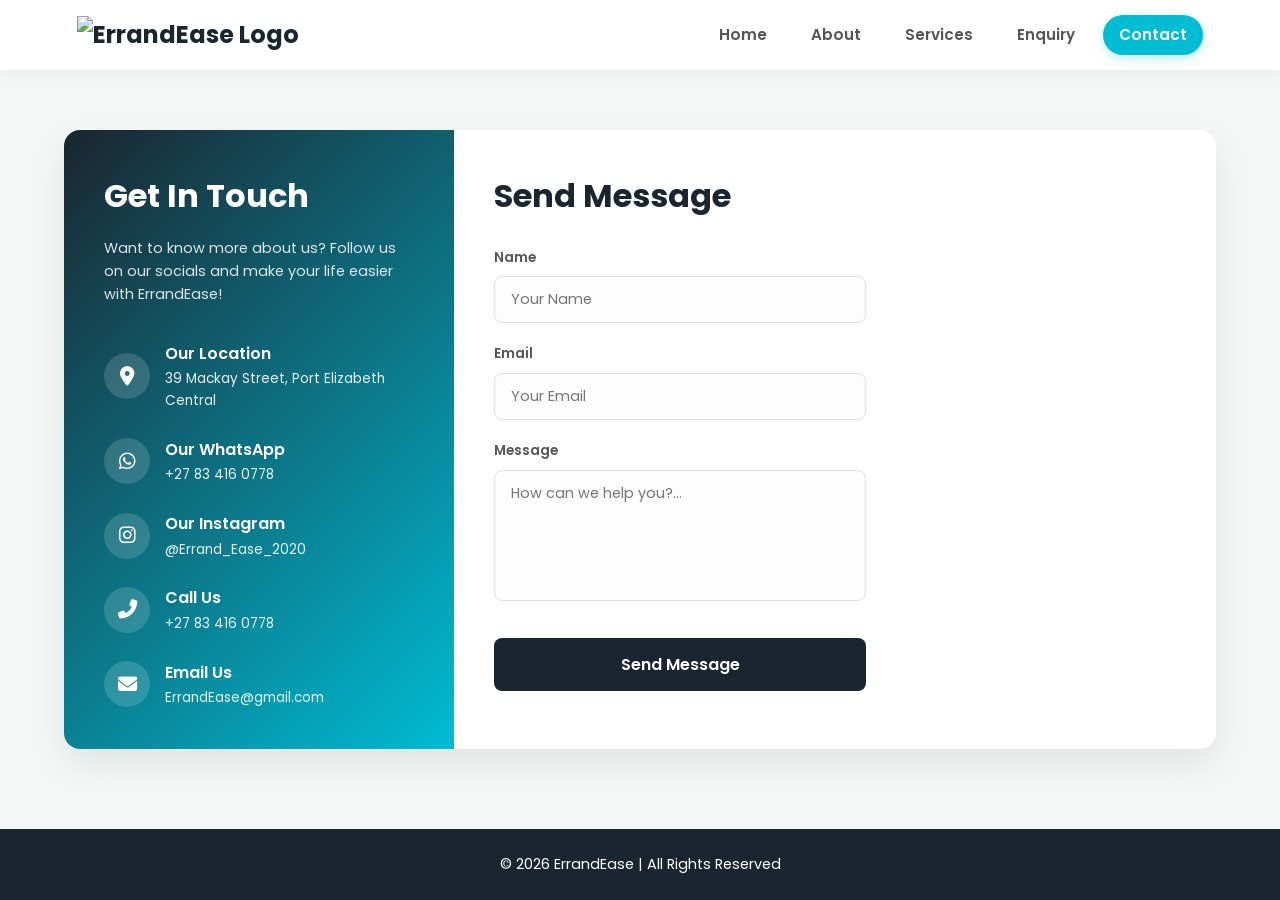
==== contact.html @ 8f27fe42 "updated website" ====
<!DOCTYPE html>
<html lang="en">
<head>
    <meta charset="UTF-8">
    <meta name="viewport" content="width=device-width, initial-scale=1.0">
    <link rel="stylesheet" href="./CSS/style.css">
    <title>Contact</title>

    <!DOCTYPE html>
<html lang="en">
<head>
    <meta charset="UTF-8">
    <meta name="viewport" content="width=device-width, initial-scale=1.0">
    <title>Contact Us | ErrandEase</title>
    <link href="https://fonts.googleapis.com/css2?family=Poppins:wght@400;500;600;700&display=swap" rel="stylesheet">
    <link rel="stylesheet" href="https://cdnjs.cloudflare.com/ajax/libs/font-awesome/6.5.1/css/all.min.css">
    <link rel="stylesheet" href="style.css">
</head>
<body>


    <header class="main-header">
        <div class="header-container">
             <div class="logo">
                <img src="images/my logo.png" alt="ErrandEase Logo">
             </div>
          <nav class="navbar">
            <a href="index.html">Home</a>
            <a href="about.html">About</a>
            <a href="services.html">Services</a>
            <a href="enquiry.html">Enquiry</a>
            <a href="contact.html" class="active">Contact</a>
          </nav>
        </div>
    </header>

    <main class="contact-container">
        <div class="contact-wrapper">

            <section class="side-details">
                <h2>Get In Touch</h2>
                <p class="side-desc">Want to know more about us? Follow us on our socials and make your life easier with ErrandEase!</p>

                <div class="info-links">
                    <div class="info-item">
                        <div class="info-icon"><i class="fas fa-map-marker-alt"></i></div>
                        <div class="info-text">
                            <h4>Our Location</h4>
                            <p>39 Mackay Street, Port Elizabeth Central</p>
                        </div>
                    </div>

                    <div class="info-item">
                        <div class="info-icon"><i class="fab fa-whatsapp"></i></div>
                        <div class="info-text">
                            <h4>Our WhatsApp</h4>
                            <p>+27 83 416 0778</p>
                        </div>
                    </div>

                    <div class="info-item">
                        <div class="info-icon"><i class="fab fa-instagram"></i></div>
                        <div class="info-text">
                            <h4>Our Instagram</h4>
                            <p>@Errand_Ease_2020</p>
                        </div>
                    </div>

                    <div class="info-item">
                        <div class="info-icon"><i class="fas fa-phone-alt"></i></div>
                        <div class="info-text">
                            <h4>Call Us</h4>
                            <p>+27 83 416 0778</p>
                        </div>
                    </div>

                    <div class="info-item">
                        <div class="info-icon"><i class="fas fa-envelope"></i></div>
                        <div class="info-text">
                            <h4>Email Us</h4>
                            <p>ErrandEase@gmail.com</p>
                        </div>
                    </div>
                </div>
            </section>

            <section class="form-container">
                <h2>Send Message</h2>
                <form id="contactForm">
                    <div class="input-group">
                        <label for="name">Name</label>
                        <input type="text" id="name" required placeholder="Your Name">
                    </div>

                    <div class="input-group">
                        <label for="email">Email</label>
                        <input type="email" id="email" required placeholder="Your Email">
                    </div>

                    <div class="input-group">
                        <label for="message">Message</label>
                        <textarea id="message" rows="5" required placeholder="How can we help you?..."></textarea>
                    </div>

                    <button type="submit" class="submit-btn">Send Message</button>
                </form>
            </section>

            <section class="map-container-panel">
                <iframe src="https://maps.google.com/maps?q=39%20Mackay%20Street,%20Port%20Elizabeth%20Central&t=&z=15&ie=UTF8&iwloc=&output=embed" allowfullscreen="" loading="lazy" referrerpolicy="no-referrer-when-downgrade"></iframe>
            </section>

        </div>
    </main>

    <footer>
        <p>&copy; 2026 ErrandEase | All Rights Reserved</p>
    </footer>
    
</body>
</html>
---- CSS/style.css ----
/* ====================================
   1. GLOBAL & RESET STYLES (CLEANED)
==================================== */
* {
    margin: 0;
    padding: 0;
    box-sizing: border-box;
    font-family: 'Poppins', 'Segoe UI', Arial, sans-serif;
}

body {
    background-color: #f4f7f6;
    color: #333333;
    line-height: 1.6;
    display: flex;
    flex-direction: column;
    min-height: 100vh; /* Keeps footer at bottom naturally */
}

/* ====================================
   2. FIX: STICKY HEADER & FLOATING NAV
==================================== */
header, .main-header {
    background-color: #ffffff;
    box-shadow: 0 4px 12px rgba(0, 0, 0, 0.05);
    position: -webkit-sticky; /* Safari support */
    position: sticky;
    top: 0;
    z-index: 1000;
    width: 100%;
}

/* The single row containment that balances your layout */
.header-container {
    max-width: 100%; 
    padding: 15px 6%; /* Generous side padding for widescreen layouts */
    display: flex;
    justify-content: space-between; /* Securely pins Logo to Left, Nav to Right */
    align-items: center;
}

/* Brand Text or Image Logo container */
.logo {
    font-size: 1.5rem;
    font-weight: 700;
    color: #1a252f;
    display: flex;
    align-items: center;
}

.logo span {
    color: #00bcd4; /* Brand Teal Accent */
}

.logo img {
    max-height: 50px; 
    width: auto;
    display: block;
}

/* Clean unified navigation layout block */
nav, .navbar {
    display: flex;
    align-items: center;
    gap: 12px; /* Uniform gap spacing instead of unpredictable margins */
}

nav a, .navbar a {
    text-decoration: none;
    color: #555555;
    font-weight: 600;
    font-size: 0.95rem;
    padding: 8px 16px;
    border-radius: 20px;
    transition: all 0.3s cubic-bezier(0.4, 0, 0.2, 1);
}

/* Interactive States */
nav a:hover, .navbar a:hover {
    color: #00bcd4;
    background-color: rgba(0, 188, 212, 0.06);
}

nav a.active, .navbar a.active {
    color: #ffffff;
    background-color: #00bcd4;
    box-shadow: 0 4px 10px rgba(0, 188, 212, 0.25);
}

/* Responsive collapse rule exclusively for mobile screens */
@media (max-width: 768px) {
    .header-container {
        flex-direction: column; /* Stacks logo beautifully on top of links */
        gap: 12px;
        padding: 15px 4%;
    }
    
    nav, .navbar {
        width: 100%;
        justify-content: center; /* Centers alignment block only on mobile viewports */
        gap: 6px;
    }

    nav a, .navbar a {
        padding: 6px 12px;
        font-size: 0.85rem;
    }
}

/* ====================================
   3. HOME PAGE STYLES
==================================== */
:root {
    --home-primary: #2563eb;
    --home-primary-hover: #1d4ed8;
    --home-text: #1f2937;
    --home-muted: #4b5563;
    --home-bg-light: #f8fafc;
}

.home-container {
    max-width: 1100px;
    margin: 0 auto;
    padding: 60px 10px;
}

.section-title {
    font-size: 2rem;
    text-align: center;
    margin-bottom: 40px;
    color: var(--home-text);
    text-transform: capitalize;
}

.section-title::after {
    content: '';
    display: block;
    width: 50px;
    height: 3px;
    background-color: var(--home-primary);
    margin: 10px auto 0;
    border-radius: 2px;
}

.hero {
    background: linear-gradient(135deg, #e0f2fe 0%, #f0fdf4 100%);
    padding: 100px 20px;
    text-align: center;
}

.hero-content {
    max-width: 700px;
    margin: 0 auto;
}

.hero h1 {
    font-size: 3rem;
    color: #0f172a;
    margin-bottom: 20px;
    font-weight: 800;
}

.hero p {
    font-size: 1.2rem;
    color: var(--home-muted);
    margin-bottom: 30px;
}

.hero-buttons {
    display: flex;
    gap: 15px;
    justify-content: center;
}

.hero button {
    font-size: 1rem;
    font-weight: 600;
    padding: 12px 28px;
    border-radius: 30px;
    cursor: pointer;
    transition: all 0.3s ease;
    border: none;
}

.btn-primary {
    background-color: var(--home-primary);
    color: #ffffff;
    box-shadow: 0 4px 14px rgba(37, 99, 235, 0.2);
}

.btn-primary:hover {
    background-color: var(--home-primary-hover);
    transform: translateY(-2px);
}

.btn-secondary {
    background-color: transparent;
    color: var(--home-primary);
    border: 2px solid var(--home-primary);
}

.btn-secondary:hover {
    background-color: rgba(37, 99, 235, 0.05);
    transform: translateY(-2px);
}

.audience-grid {
    display: grid;
    grid-template-columns: repeat(auto-fit, minmax(220px, 1fr));
    gap: 25px;
}

.home-card {
    background-color: var(--home-bg-light);
    border: 1px solid #e2e8f0;
    padding: 30px 20px;
    border-radius: 12px;
    text-align: center;
    transition: transform 0.3s ease, box-shadow 0.3s ease;
}

.home-card:hover {
    transform: translateY(-5px);
    box-shadow: 0 10px 20px rgba(0, 0, 0, 0.05);
}

.home-card h3 {
    color: var(--home-primary);
    margin-bottom: 12px;
}

.testimonials-section {
    background-color: var(--home-bg-light);
}

.testimonials-container {
    display: flex;
    flex-direction: column;
    gap: 20px;
    max-width: 800px;
    margin: 0 auto;
}

.testimonial-card {
    background: #ffffff;
    padding: 25px 30px;
    border-radius: 12px;
    border-left: 5px solid var(--home-primary);
    box-shadow: 0 2px 5px rgba(0,0,0,0.02);
}

.testimonial-card p {
    font-style: italic;
    font-size: 1.1rem;
    color: var(--home-text);
}

@media (max-width: 650px) {
    .hero h1 { font-size: 2.2rem; }
    .hero-buttons { flex-direction: column; }
    .hero button { width: 100%; }
}

/* ====================================
   4. ABOUT PAGE STYLES
==================================== */
.about-container {
    max-width: 1100px;
    margin: 0 auto;
    padding: 60px 20px 100px 20px;
}

.about-story {
    max-width: 800px;
    margin: 0 auto 50px auto;
    text-align: center;
}

.about-story p {
    font-size: 1.2rem;
    color: var(--home-text);
    margin-bottom: 20px;
    line-height: 1.8;
}

.about-banner {
    background: linear-gradient(135deg, #0f172a 0%, #1e293b 100%);
    padding: 60px 20px;
    text-align: center;
    color: #ffffff;
}

.about-banner h1 {
    font-size: 3rem;
    font-weight: 800;
    margin-bottom: 10px;
    letter-spacing: -0.5px;
}

.about-banner p {
    font-size: 1.25rem;
    color: #94a3b8;
    font-weight: 500;
}

.values-grid {
    display: grid;
    grid-template-columns: repeat(auto-fit, minmax(450px, 1fr));
    gap: 40px;
    margin-top: 20px;
}

.value-card {
    background-color: var(--home-bg-light);
    border: 1px solid #e2e8f0;
    padding: 40px;
    border-radius: 16px;
    box-shadow: 0 4px 6px -1px rgba(0, 0, 0, 0.02);
}

.value-card h2 {
    font-size: 1.75rem;
    color: var(--home-primary);
    margin-bottom: 25px;
    position: relative;
}

.value-card h2::after {
    content: '';
    display: block;
    width: 40px;
    height: 3px;
    background-color: var(--home-primary);
    margin-top: 8px;
    border-radius: 2px;
}

.value-card p {
    font-size: 1rem;
    color: var(--home-muted);
    margin-bottom: 18px;
    line-height: 1.7;
}

.value-card p:last-child { margin-bottom: 0; }

@media (max-width: 768px) {
    .values-grid { grid-template-columns: 1fr; gap: 30px; }
    .value-card { padding: 25px; }
    .about-banner h1 { font-size: 2.4rem; }
}

/* ====================================
   5. SERVICES PAGE STYLE
==================================== */
.services-container {
    max-width: 1200px;
    margin: 40px auto;
    padding: 0 20px;
    display: grid;
    grid-template-columns: repeat(auto-fit, minmax(280px, 1fr));
    gap: 30px;
}

.card {
    background: #ffffff;
    border-radius: 12px;
    padding: 30px 20px;
    text-align: center;
    box-shadow: 0 4px 15px rgba(0, 0, 0, 0.05);
    transition: transform 0.3s ease, box-shadow 0.3s ease;
    display: flex;
    flex-direction: column;
    justify-content: space-between;
}

.card:hover {
    transform: translateY(-5px);
    box-shadow: 0 8px 25px rgba(0, 0, 0, 0.1);
}

.card .icon {
    font-size: 2.5rem;
    color: purple;
    margin-bottom: 15px;
}

.card h3 {
    color: #2c3e50;
    margin-bottom: 10px;
    font-size: 1.4rem;
}

.card p {
    color: #7f8c8d;
    font-size: 0.95rem;
    margin-bottom: 20px;
}

.calender-icon {
    font-size: 28px;               /* Controls the size of the Font Awesome icon */
    color: #00bcd4;                /* Your signature brand teal color */
    background-color: rgba(0, 188, 212, 0.08); /* Transparent matching teal background container */
    padding: 16px;                 /* Breathes space evenly around the icon shape */
    border-radius: 12px;           /* Modern rounded corners */
    display: inline-flex;          /* Centers the Font Awesome glyph inside the padding bounds */
    justify-content: center;
    align-items: center;
    margin-bottom: 15px;
    transition: all 0.3s ease;
}

/* Optional hover interaction effect for your services card */
.card:hover .calender-icon {
    color: #ffffff;
    background-color: #00bcd4;     /* Flips background to solid teal on hover */
    transform: scale(1.1);         /* Smooth pop effect */
}

.card-gallery {
    display: flex;
    gap: 8px;
    justify-content: center;
    margin-top: auto;
}

.card-gallery img {
    width: 60px;
    height: 60px;
    object-fit: cover;
    border-radius: 6px;
    border: 1px solid #e0e0e0;
}

.cta-section {
    text-align: center;
    margin: 40px 0;
}

.btn-book {
    background-color: #3498db;
    color: white;
    border: none;
    padding: 12px 35px;
    font-size: 1.1rem;
    font-weight: bold;
    border-radius: 25px;
    cursor: pointer;
    transition: background-color 0.3s ease, transform 0.2s ease;
    box-shadow: 0 4px 10px rgba(52, 152, 219, 0.3);
}

.btn-book:hover {
    background-color: #2980b9;
    transform: scale(1.05);
}

/* ====================================
   6. MAIN ENQUIRY CONTENT
==================================== */
.enquiry-container {
    max-width: 700px;
    width: 90%;
    margin: 60px auto;
    flex: 1;
}

.enquiry-header {
    text-align: center;
    margin-bottom: 30px;
}

.enquiry-header h1 {
    font-size: 2.2rem;
    color: #1a252f;
    margin-bottom: 10px;
    font-weight: 700;
}

.enquiry-header p {
    color: #666;
    font-size: 0.95rem;
}

.enquiry-form-card {
    background: #ffffff;
    padding: 40px;
    border-radius: 16px;
    box-shadow: 0 15px 35px rgba(0, 0, 0, 0.06);
}

.form-row {
    display: flex;
    gap: 20px;
}

.form-group {
    margin-bottom: 22px;
    flex: 1;
}

.form-group label {
    display: block;
    font-size: 0.85rem;
    font-weight: 600;
    color: #444;
    margin-bottom: 8px;
}

.form-group input {
    width: 100%;
    padding: 12px 16px;
    border: 1px solid #e0e0e0;
    border-radius: 8px;
    font-size: 0.9rem;
    outline: none;
    background: #fdfdfd;
    color: #333333;
    transition: all 0.3s ease;
}

.form-group input:focus {
    border-color: #00bcd4;
    background: #ffffff;
    box-shadow: 0 0 0 4px rgba(0, 188, 212, 0.1);
}

@media (max-width: 600px) {
    .form-row { flex-direction: column; gap: 0; }
    .enquiry-form-card { padding: 25px 20px; }
}

/* ====================================
   7. CONTACT PAGE STYLE
==================================== */
.contact-container {
    max-width: 1200px;
    width: 90%;
    background: #ffffff;
    border-radius: 16px;
    box-shadow: 0 15px 35px rgba(0, 0, 0, 0.08);
    overflow: hidden;
    margin: 60px auto;
}

.contact-wrapper {
    display: flex;
    width: 100%;
    align-items: stretch;
}

.side-details {
    flex: 1;
    background: linear-gradient(135deg, #1a252f 0%, #00bcd4 100%);
    color: #ffffff;
    padding: 40px;
    display: flex;
    flex-direction: column;
}

.side-details h2 {
    font-size: 2rem;
    font-weight: 700;
    margin-bottom: 15px;
}

.side-desc {
    font-size: 0.9rem;
    line-height: 1.6;
    opacity: 0.85;
    margin-bottom: 35px;
}

.info-links {
    display: flex;
    flex-direction: column;
    gap: 25px;
}

.info-item {
    display: flex;
    align-items: center;
    gap: 15px;
}

.info-icon {
    background: rgba(255, 255, 255, 0.15);
    width: 46px;
    height: 46px;
    border-radius: 50%;
    display: flex;
    align-items: center;
    justify-content: center;
    font-size: 1.2rem;
    flex-shrink: 0;
    transition: all 0.3s ease;
}

.info-item:hover .info-icon {
    background: rgba(255, 255, 255, 0.3);
    transform: scale(1.1);
}

.info-text h4 {
    font-size: 1rem;
    font-weight: 600;
    margin-bottom: 2px;
}

.info-text p {
    font-size: 0.85rem;
    opacity: 0.9;
}

.form-container {
    flex: 1.2;
    padding: 40px;
    background: #ffffff;
}

.form-container h2 {
    font-size: 2rem;
    color: #1a252f;
    margin-bottom: 25px;
    font-weight: 700;
}

.input-group { margin-bottom: 20px; }

.input-group label {
    display: block;
    font-size: 0.85rem;
    font-weight: 600;
    color: #555555;
    margin-bottom: 8px;
}

.input-group input, .input-group textarea {
    width: 100%;
    padding: 12px 16px;
    border: 1px solid #e0e0e0;
    border-radius: 8px;
    font-size: 0.9rem;
    outline: none;
    background: #fdfdfd;
    color: #333333;
    transition: all 0.3s ease;
}

.input-group input:focus, .input-group textarea:focus {
    border-color: #00bcd4;
    background: #ffffff;
    box-shadow: 0 0 0 4px rgba(0, 188, 212, 0.1);
}

.input-group textarea { resize: none; }

.submit-btn {
    width: 100%;
    padding: 14px;
    background: #1a252f;
    color: #ffffff;
    border: none;
    border-radius: 8px;
    font-size: 1rem;
    font-weight: 600;
    cursor: pointer;
    transition: background 0.3s ease, transform 0.2s ease;
    margin-top: 10px;
}

.submit-btn:hover { background: #00bcd4; }
.submit-btn:active { transform: scale(0.98); }

.map-container-panel {
    flex: 1;
    min-width: 300px;
}

.map-container-panel iframe {
    width: 100%;
    height: 100%;
    border: none;
}

@media (max-width: 1024px) {
    .contact-wrapper { flex-direction: column; }
    .side-details, .form-container, .map-container-panel { width: 100%; flex: none; }
    .map-container-panel { height: 350px; }
}

@media (max-width: 600px) {
    .side-details, .form-container { padding: 30px 20px; }
}

/* ====================================
   8. PREMIUM SLATE DARK FOOTER (UNIFIED)
==================================== */
footer, .main-footer {
    background-color: #1a252f;
    color: #ffffff;
    text-align: center;
    padding: 24px;
    font-size: 0.9rem;
    margin-top: auto; /* Pushes footer neatly down on shorter pages */
    width: 100%;
}
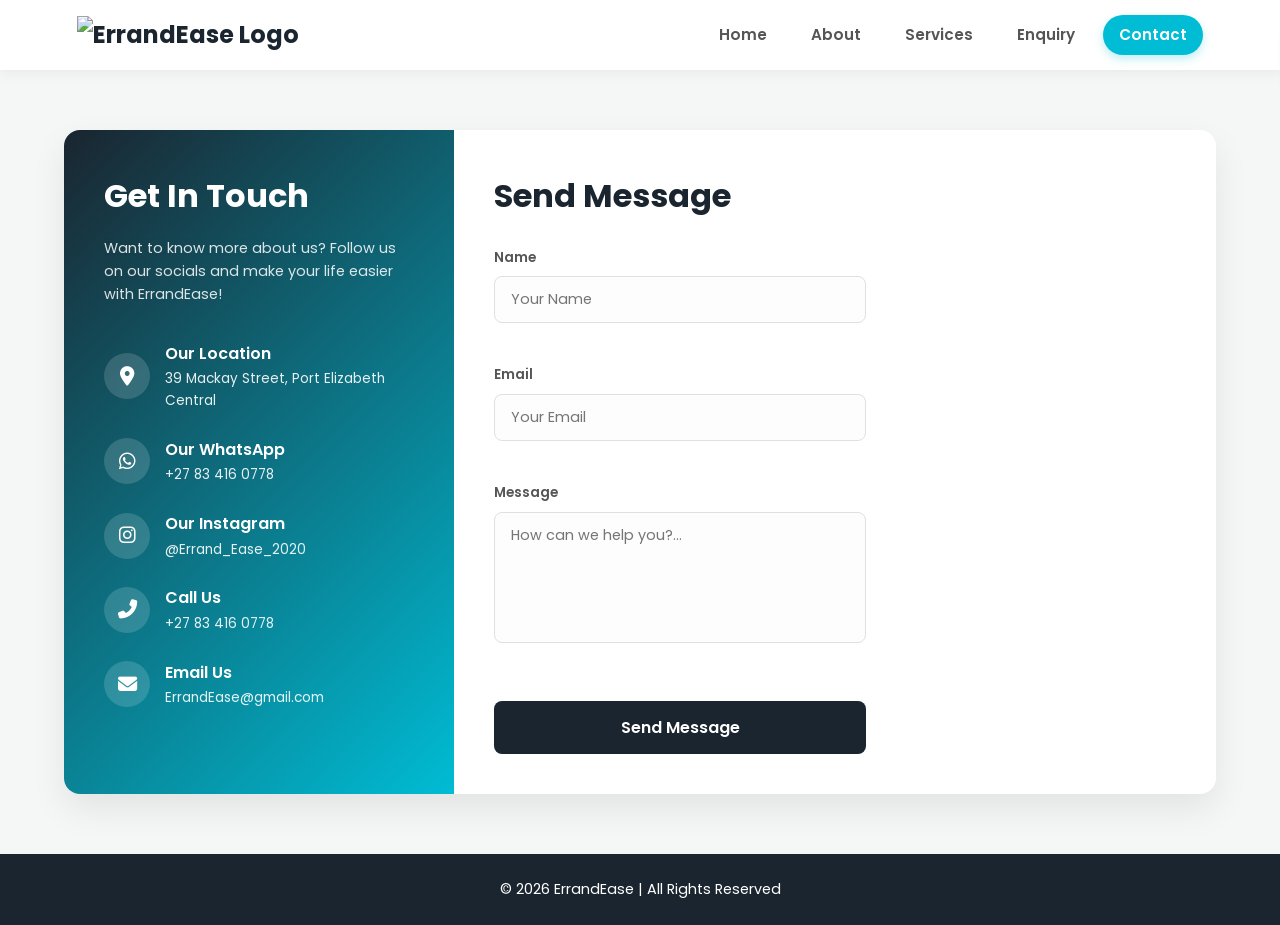
==== commit 44b2fc27: "Updated website" ====
--- a/contact.html
+++ b/contact.html
@@ -1,36 +1,37 @@
 <!DOCTYPE html>
 <html lang="en">
-<head>
-    <meta charset="UTF-8">
-    <meta name="viewport" content="width=device-width, initial-scale=1.0">
-    <link rel="stylesheet" href="./CSS/style.css">
-    <title>Contact</title>
 
-    <!DOCTYPE html>
-<html lang="en">
 <head>
     <meta charset="UTF-8">
     <meta name="viewport" content="width=device-width, initial-scale=1.0">
     <title>Contact Us | ErrandEase</title>
     <link href="https://fonts.googleapis.com/css2?family=Poppins:wght@400;500;600;700&display=swap" rel="stylesheet">
     <link rel="stylesheet" href="https://cdnjs.cloudflare.com/ajax/libs/font-awesome/6.5.1/css/all.min.css">
-    <link rel="stylesheet" href="style.css">
+    <link rel="stylesheet" href="./CSS/style.css">
 </head>
+
 <body>
 
+    <div id="toastNotification" class="toast">
+        <div class="toast-content">
+            <i id="toastIcon" class="fas fa-check-circle"></i>
+            <span id="toastMessage" class="toast-msg">Success! Your message has been sent.</span>
+        </div>
+        <div class="toast-progress"></div>
+    </div>
 
     <header class="main-header">
         <div class="header-container">
-             <div class="logo">
+            <div class="logo">
                 <img src="images/my logo.png" alt="ErrandEase Logo">
-             </div>
-          <nav class="navbar">
-            <a href="index.html">Home</a>
-            <a href="about.html">About</a>
-            <a href="services.html">Services</a>
-            <a href="enquiry.html">Enquiry</a>
-            <a href="contact.html" class="active">Contact</a>
-          </nav>
+            </div>
+            <nav class="navbar">
+                <a href="index.html">Home</a>
+                <a href="about.html">About</a>
+                <a href="services.html">Services</a>
+                <a href="enquiry.html">Enquiry</a>
+                <a href="contact.html" class="active">Contact</a>
+            </nav>
         </div>
     </header>
 
@@ -89,17 +90,20 @@
                 <form id="contactForm">
                     <div class="input-group">
                         <label for="name">Name</label>
-                        <input type="text" id="name" required placeholder="Your Name">
+                        <input type="text" id="name" name="name" required placeholder="Your Name">
+                        <span class="error-msg" id="nameError"></span>
                     </div>
 
                     <div class="input-group">
                         <label for="email">Email</label>
-                        <input type="email" id="email" required placeholder="Your Email">
+                        <input type="email" id="email" name="email" required placeholder="Your Email">
+                        <span class="error-msg" id="emailError"></span>
                     </div>
 
                     <div class="input-group">
                         <label for="message">Message</label>
-                        <textarea id="message" rows="5" required placeholder="How can we help you?..."></textarea>
+                        <textarea id="message" name="message" rows="5" required placeholder="How can we help you?..."></textarea>
+                        <span class="error-msg" id="messageError"></span>
                     </div>
 
                     <button type="submit" class="submit-btn">Send Message</button>
@@ -114,9 +118,10 @@
     </main>
 
     <footer>
-        <p>&copy; 2026 ErrandEase | All Rights Reserved</p>
+        <p>© 2026 ErrandEase | All Rights Reserved</p>
     </footer>
-    
+
+    <script type="text/javascript" src="https://cdn.jsdelivr.net/npm/@emailjs/browser@4/dist/email.min.js"></script>
+    <script src="./JAVASCRIPT/script.js"></script>
 </body>
-</html>
-
+</html>
--- a/CSS/style.css
+++ b/CSS/style.css
@@ -261,6 +261,7 @@
     .hero button { width: 100%; }
 }
 
+
 /* ====================================
    4. ABOUT PAGE STYLES
 ==================================== */
@@ -455,6 +456,17 @@
     transform: scale(1.05);
 }
 
+* Make the image gallery look interactive */
+.card-gallery img {
+    transition: transform 0.3s ease, box-shadow 0.3s ease;
+}
+
+/* Zoom in slightly and lift when hovered */
+.card-gallery img:hover {
+    transform: scale(1.05);
+    box-shadow: 0 5px 15px rgba(0, 0, 0, 0.2);
+}
+
 /* ====================================
    6. MAIN ENQUIRY CONTENT
 ==================================== */
@@ -693,6 +705,193 @@
     .side-details, .form-container { padding: 30px 20px; }
 }
 
+/* Toast Notification Base */
+.toast {
+    position: fixed;
+    top: 30px;
+    right: 30px;
+    background: #ffffff;
+    border-radius: 8px;
+    padding: 16px 24px;
+    box-shadow: 0 5px 15px rgba(0, 0, 0, 0.15);
+    display: flex;
+    flex-direction: column;
+    overflow: hidden;
+    transform: translateX(calc(100% + 40px));
+    transition: transform 0.4s cubic-bezier(0.68, -0.55, 0.265, 1.55);
+    z-index: 9999;
+    min-width: 300px;
+}
+
+/* Slide-in State */
+.toast.active {
+    transform: translateX(0);
+}
+
+.toast-content {
+    display: flex;
+    align-items: center;
+    gap: 12px;
+}
+
+.toast-content i {
+    font-size: 1.3rem;
+}
+
+.toast-msg {
+    font-size: 0.9rem;
+    font-weight: 500;
+    color: #333333;
+}
+
+/* Toast Theme Color States */
+.toast.success-toast {
+    border-left: 5px solid #2ed573;
+}
+.toast.success-toast i {
+    color: #2ed573;
+}
+
+.toast.error-toast {
+    border-left: 5px solid #ff3838;
+}
+.toast.error-toast i {
+    color: #ff3838;
+}
+
+/* Animated Countdown Progress Bar */
+.toast-progress {
+    position: absolute;
+    bottom: 0;
+    left: 0;
+    height: 3px;
+    width: 100%;
+    background: #e0e0e0;
+}
+
+.toast-progress::before {
+    content: '';
+    position: absolute;
+    bottom: 0;
+    right: 0;
+    height: 100%;
+    width: 100%;
+}
+
+.toast.success-toast .toast-progress::before { background: #2ed573; }
+.toast.error-toast .toast-progress::before { background: #ff3838; }
+
+.toast.active .toast-progress::before {
+    animation: toastProgressAnimation 4s linear forwards;
+}
+
+@keyframes toastProgressAnimation {
+    100% {
+        width: 0%;
+    }
+}
+
+/* Inline Custom field feedback messages */
+.error-msg {
+    color: #ff3838;
+    font-size: 0.75rem;
+    font-weight: 500;
+    margin-top: 5px;
+    display: block;
+    min-height: 16px;
+    transition: all 0.3s ease;
+}
+
+/* Red-border field failure highlight */
+.input-group input.invalid-field,
+.input-group textarea.invalid-field {
+    border-color: #ff3838;
+    background-color: #fff8f8;
+}
+
+/* Float Toast Panel setup */
+.toast {
+    position: fixed;
+    top: 30px;
+    right: 30px;
+    background: #ffffff;
+    border-radius: 8px;
+    padding: 16px 24px;
+    box-shadow: 0 5px 15px rgba(0, 0, 0, 0.15);
+    display: flex;
+    flex-direction: column;
+    overflow: hidden;
+    transform: translateX(calc(100% + 40px));
+    transition: transform 0.4s cubic-bezier(0.68, -0.55, 0.265, 1.55);
+    z-index: 9999;
+    min-width: 320px;
+}
+
+.toast.active {
+    transform: translateX(0);
+}
+.toast-content {
+    display: flex;
+    align-items: center;
+    gap: 12px;
+}
+.toast-content i {
+    font-size: 1.3rem;
+}
+.toast-msg {
+    font-size: 0.9rem;
+    font-weight: 500;
+    color: #333333;
+}
+
+/* Themes */
+.toast.success-toast {
+    border-left: 5px solid #2ed573;
+}
+.toast.success-toast i {
+    color: #2ed573;
+}
+.toast.error-toast {
+    border-left: 5px solid #ff3838;
+}
+.toast.error-toast i {
+    color: #ff3838;
+}
+
+/* Progress bar alignment */
+.toast-progress {
+    position: absolute;
+    bottom: 0;
+    left: 0;
+    height: 3px;
+    width: 100%;
+    background: #e0e0e0;
+}
+.toast-progress::before {
+    content: "";
+    position: absolute;
+    bottom: 0;
+    right: 0;
+    height: 100%;
+    width: 100%;
+}
+.toast.success-toast .toast-progress::before {
+    background: #2ed573;
+}
+.toast.error-toast .toast-progress::before {
+    background: #ff3838;
+}
+.toast.active .toast-progress::before {
+    animation: toastProgress 4s linear forwards;
+}
+
+@keyframes toastProgress {
+    100% {
+        width: 0%;
+    }
+}
+
+
 /* ====================================
    8. PREMIUM SLATE DARK FOOTER (UNIFIED)
 ==================================== */
@@ -704,4 +903,5 @@
     font-size: 0.9rem;
     margin-top: auto; /* Pushes footer neatly down on shorter pages */
     width: 100%;
-}+}
+
